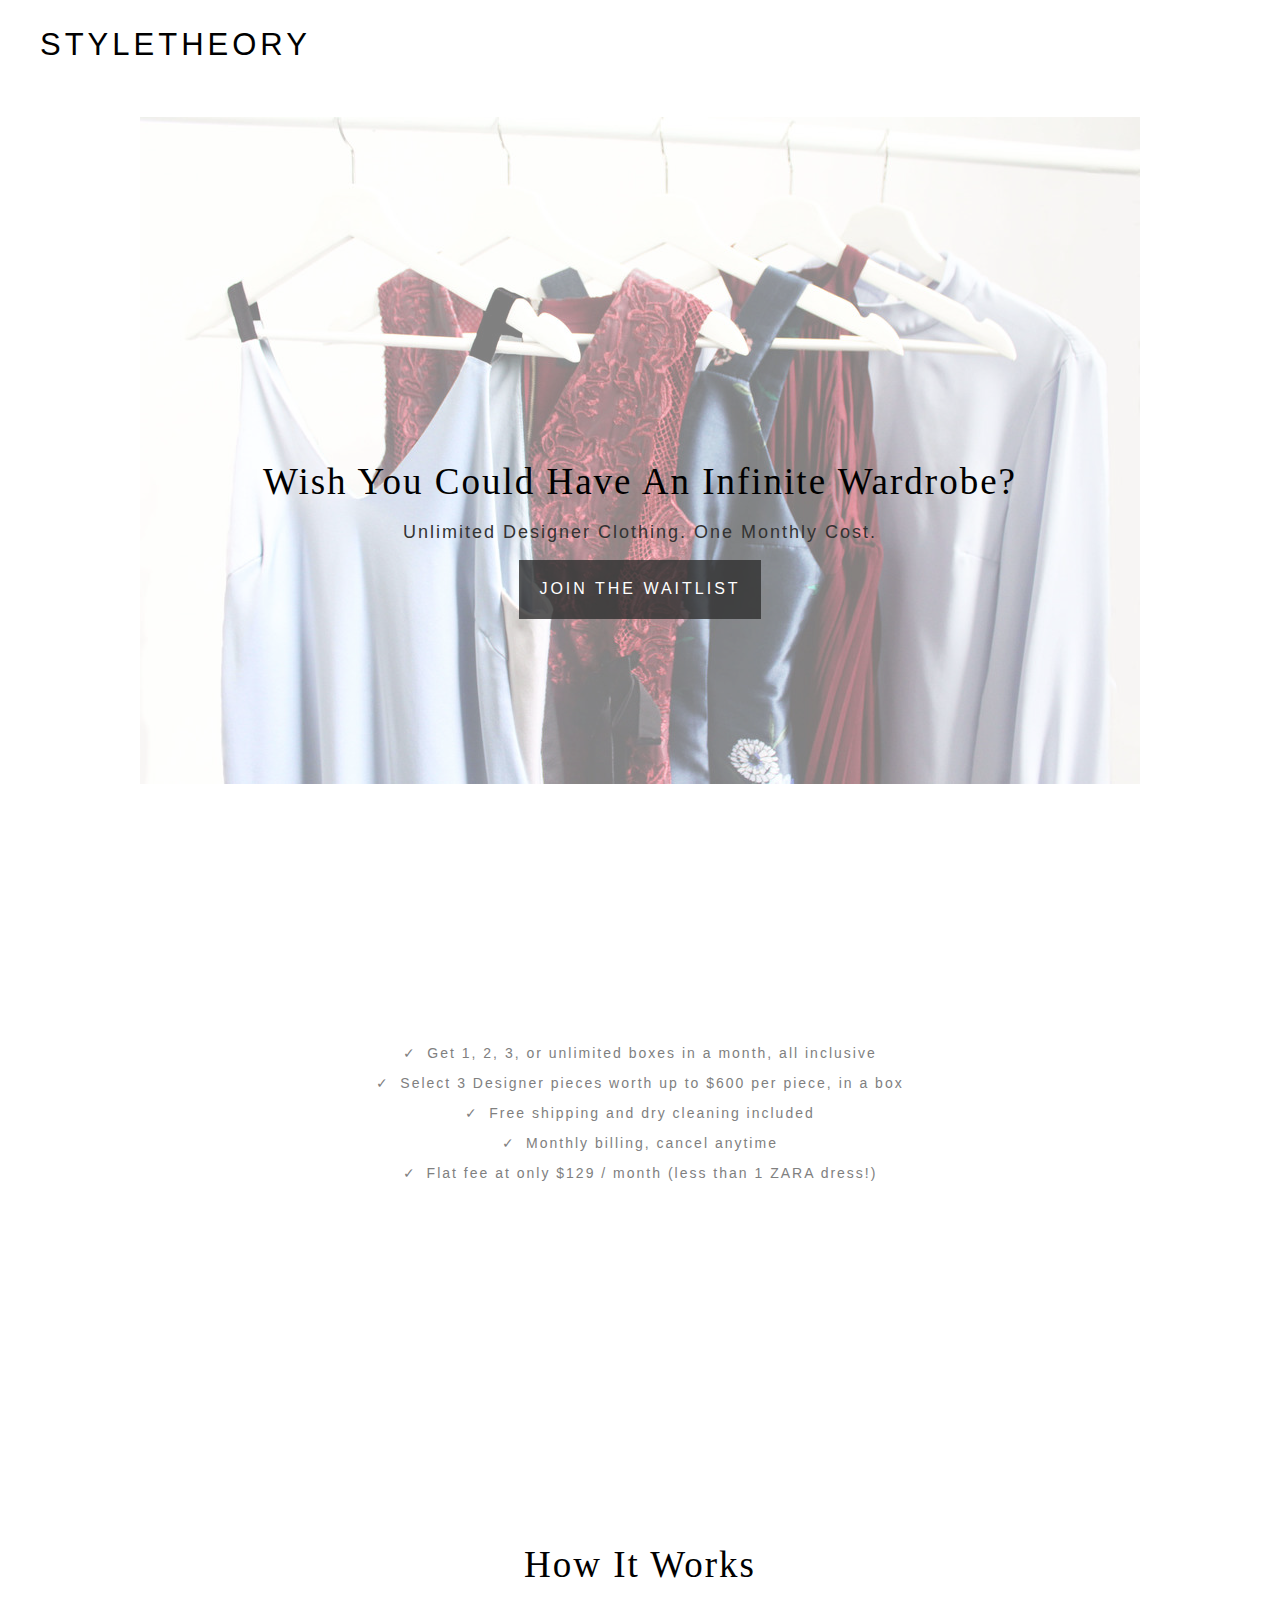
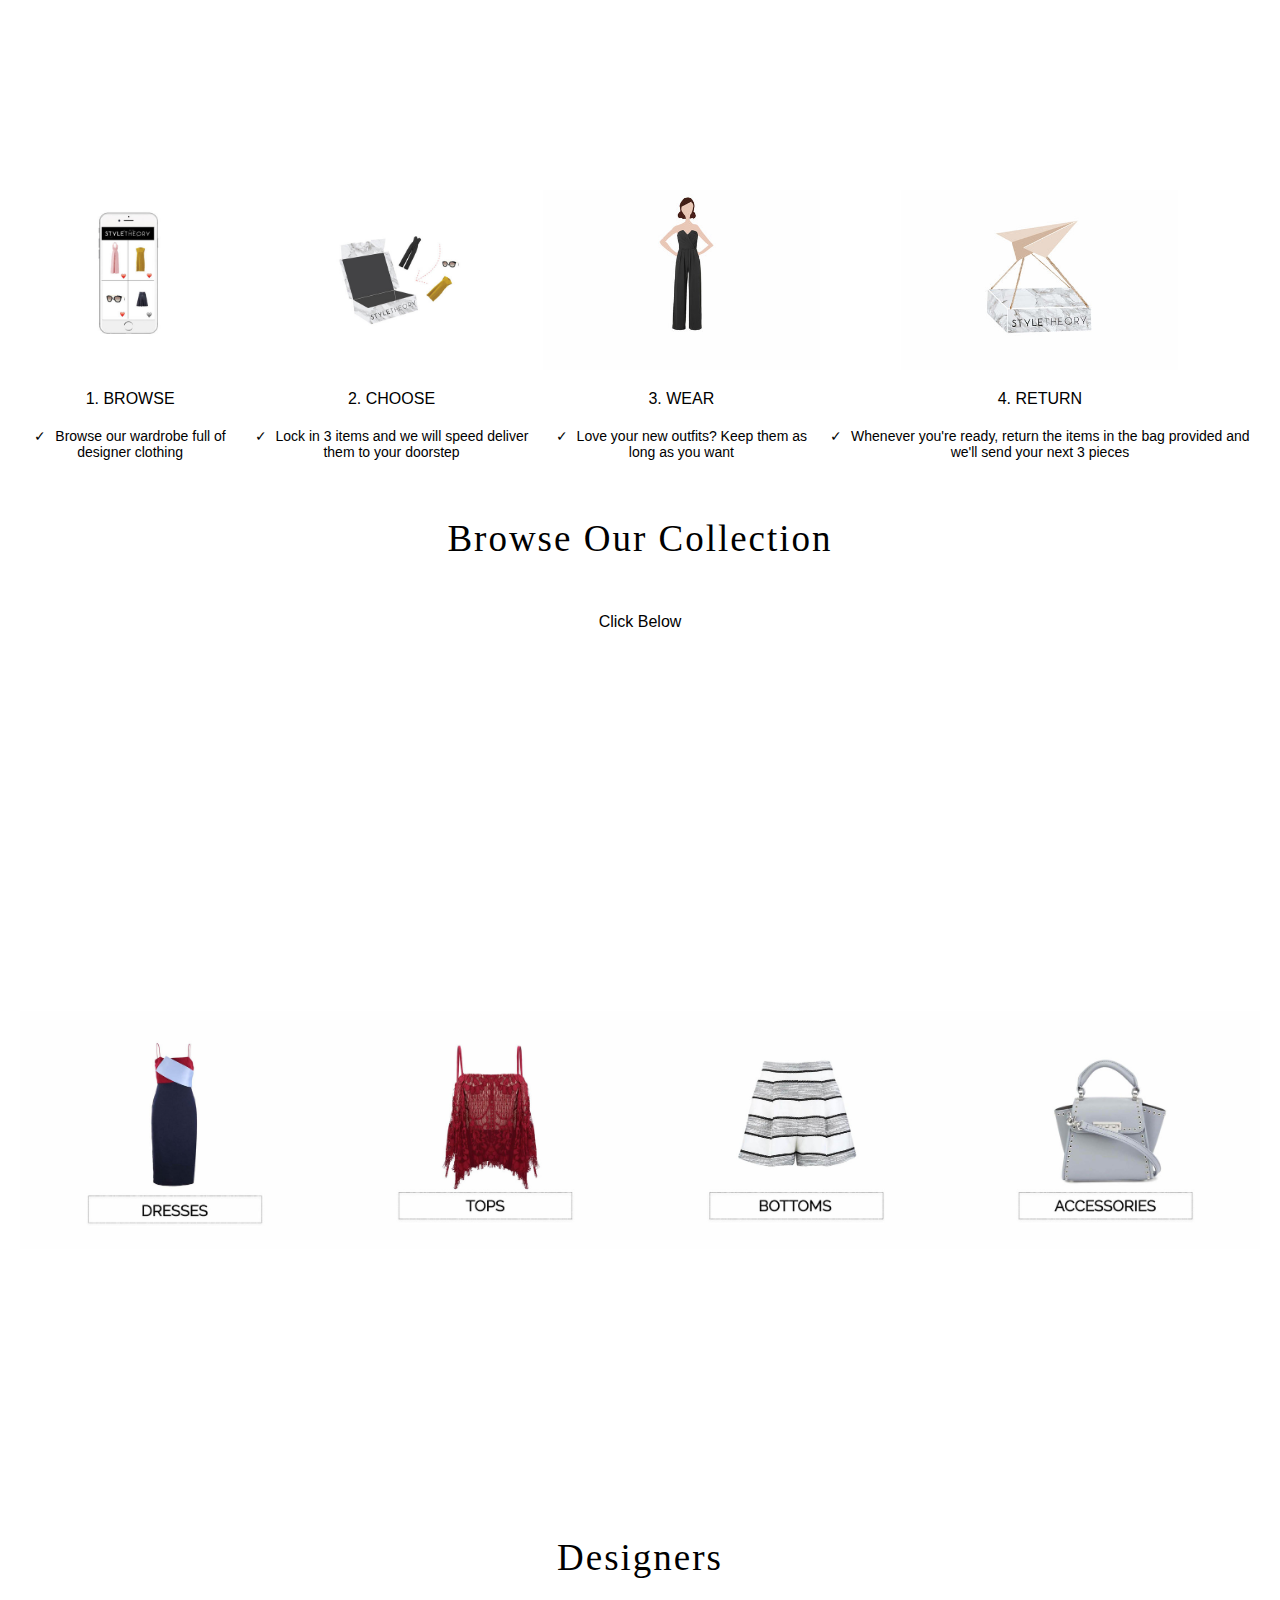
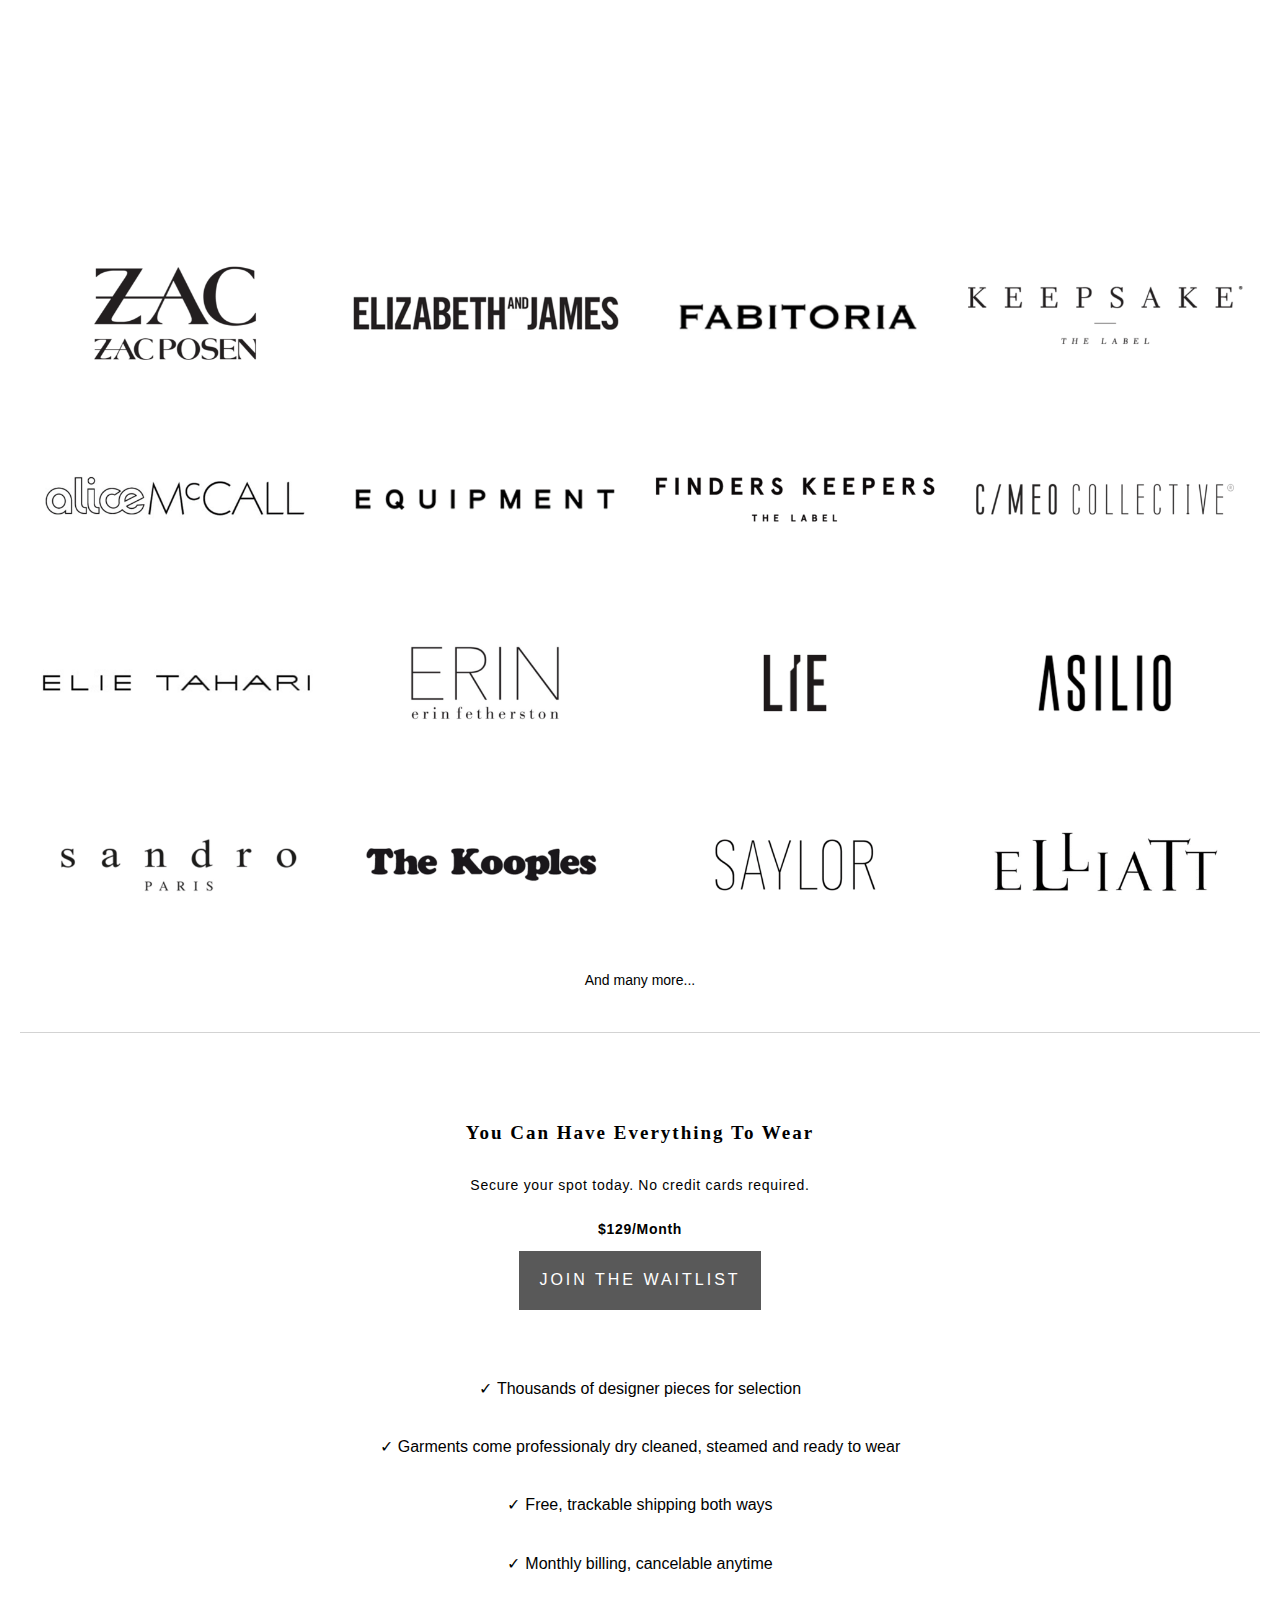
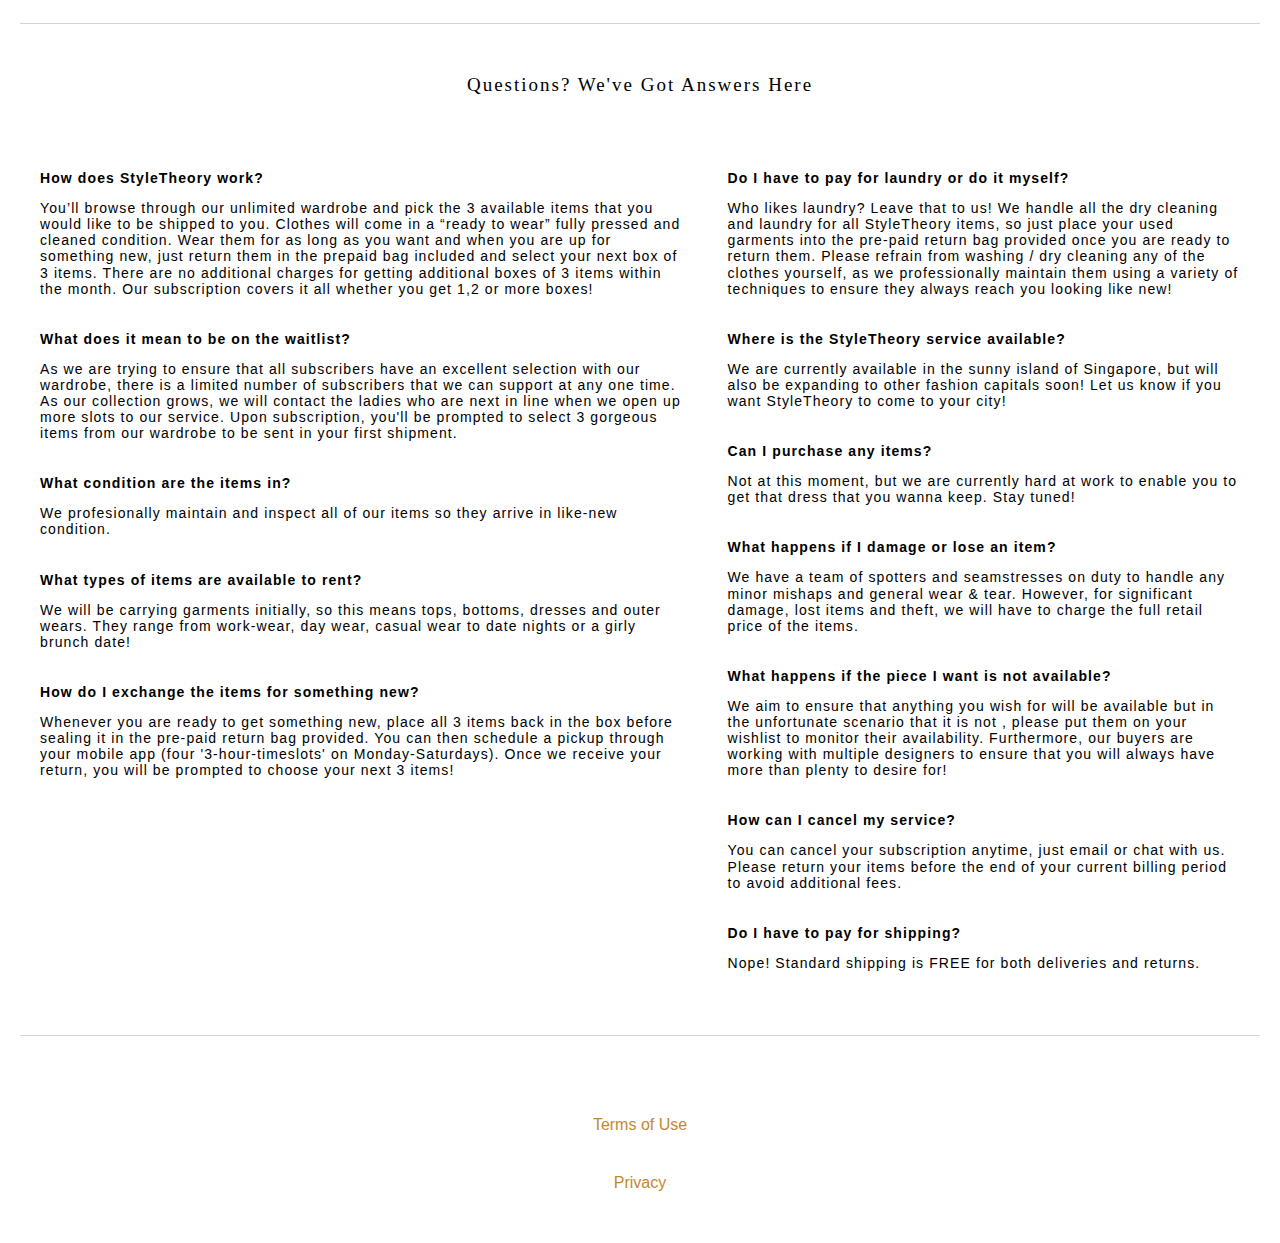
==== index.html @ 1c035d65 "deploy demo" ====
<!DOCTYPE html>
<html lang="en">
  <head>
    <meta charset="utf-8" />
    <meta http-equiv="x-ua-compatible" content="ie=edge" />
    <meta name="viewport" content="width=device-width, initial-scale=1" />
    <title>StyleTheory</title>
    <link rel="stylesheet" href="style.css" />
  </head>
  <body>
    <section class="block tagline-block">
      <header class="block main-header">
        <h1 class="main-header__title"><span class="main-header__title__bolder">STYLE</span>THEORY</h1>
      </header>
      <div class="tagline-block__content">
        <p class="tagline-block__main">Wish You Could Have An Infinite Wardrobe?</p>
        <p class="tagline-block__sub">Unlimited Designer Clothing. One Monthly Cost.</p>
        <button type="button" class="button button__main-action">
          JOIN THE WAITLIST
        </button>
      </div>
      <div class="background-image background-image__one">
      </div>
    </section>
    <section class="block highlights-block">
      <ul class="list highlights-list">
        <li class="highlights-list__point">Get 1, 2, 3, or unlimited boxes in a month, all inclusive</li>
        <li class="highlights-list__point">Select 3 Designer pieces worth up to $600 per piece, in a box</li>
        <li class="highlights-list__point">Free shipping and dry cleaning included</li>
        <li class="highlights-list__point">Monthly billing, cancel anytime</li>
        <li class="highlights-list__point">Flat fee at only $129 / month (less than 1 ZARA dress!)</li>
      </ul>
    </section>
    <section class="block instruction-block-head">
      <header class="instruction-block-head__title">
        How It Works
      </header>
      <div class="background-image background-image__two">
      </div>
    </section>
    <section class="block instruction-block-body">
      <ol class="list instruction-steps">
        <li class="instruction-block-body__step">
          <img src="images/mobile-app.jpg" class="instruction-block-body__step__block instruction-block-body__step__image" />
          <span class="instruction-block-body__step__block">1. BROWSE</span>
          <span class="instruction-block-body__step__block instruction-block-body__step__block-checkmark">
            Browse our wardrobe full of designer clothing
          </span>
        </li>
        <li class="instruction-block-body__step">
          <img src="images/clothes-to-box.jpg" class="instruction-block-body__step__block instruction-block-body__step__image" />
          <span class="instruction-block-body__step__block">2. CHOOSE</span>
          <span class="instruction-block-body__step__block instruction-block-body__step__block-checkmark">
            Lock in 3 items and we will speed deliver them to your doorstep
          </span>
        </li>
        <li class="instruction-block-body__step">
          <img src="images/woman-in-dress-illustration.jpg" class="instruction-block-body__step__block instruction-block-body__step__image" />
          <span class="instruction-block-body__step__block">3. WEAR</span>
          <span class="instruction-block-body__step__block instruction-block-body__step__block-checkmark">
            Love your new outfits? Keep them as long as you want
          </span>
        </li>
        <li class="instruction-block-body__step">
          <img src="images/deliver-box.jpg" class="instruction-block-body__step__block instruction-block-body__step__image" />
          <span class="instruction-block-body__step__block">4. RETURN</span>
          <span class="instruction-block-body__step__block instruction-block-body__step__block-checkmark">
            Whenever you're ready, return the items in the bag provided and we'll send your next 3 pieces
          </span>
        </li>
      </ol>
    </section>
    <section class="block collection-block-head">
      <header class="collection-block-head__head">
        <p class="collection-block-head__head__main">
          Browse Our Collection
        </p>
        <p class="collection-block-head__head__sub">
          Click Below
        </p>
      </header>
      <div class="background-image background-image__three">
      </div>
    </section>
    <section class="block collection-block-body">
      <ul class="list collection-lead-list">
        <li class="collection-lead-list__item">
          <a href="#" aria-label="DRESSES">
            <img src="images/button-dress.jpg" alt="DRESSES" />
          </a>
        </li>
        <li class="collection-lead-list__item">
          <a href="#" aria-label="TOPS">
            <img src="images/button-tops.jpg" alt="TOPS" />
          </a>
        </li>
        <li class="collection-lead-list__item">
          <a href="#" aria-label="BOTTOMS">
            <img src="images/button-bottoms.jpg" alt="BOTTOMS" />
          </a>
        </li>
        <li class="collection-lead-list__item">
          <a href="#" aria-label="ACCESSORIES">
            <img src="images/button-accessories.jpg" alt="ACCESSORIES" />
          </a>
        </li>
      </ul>
    </section>
    <section class="block designers-block-head">
      <header class="designers-block-head__head">
        <p>Designers</p>
      </header>
      <div class="background-image background-image__two">
      </div>
    </section>
    <section class="block designers-block-body">
      <img src="images/designers-1.png" />
      <img src="images/designers-2.png" />
      <img src="images/designers-3.png" />
      <img src="images/designers-4.png" />
      <img src="images/designers-5.png" />
      <img src="images/designers-6.png" />
      <img src="images/designers-7.png" />
      <img src="images/designers-8.png" />
      <p>And many more...</p>
    </section>
    <section class="block tagline-reminder-block">
      <p class="tagline-reminder-block__head">You Can Have Everything To Wear</p>
      <p class="tagline-reminder-block__sub">Secure your spot today. No credit cards required.</p>
      <p class="tagline-reminder-block__price">$129/Month</p>
      <button type="button" class="button">
        JOIN THE WAITLIST
      </button>
      <ul class="list tagline-reminder-block__summary-list">
        <li>Thousands of designer pieces for selection</li>
        <li>Garments come professionaly dry cleaned, steamed and ready to wear</li>
        <li>Free, trackable shipping both ways</li>
        <li>Monthly billing, cancelable anytime</li>
      </ul>
    </section>
    <section class="block questions-block">
      <header class="questions-block__header">
        Questions? We've Got Answers Here
      </header>
      <div class="questions-block__body">
        <div class="questions-block__body__first">
          <div class="questions-block__body__set">
            <p class="questions-block__body__question">
              How does StyleTheory work?
            </p>
            <p class="questions-block__body__answer">
              You’ll browse through our unlimited wardrobe and pick the 3 available items that you would like to be shipped to you. Clothes will come in a “ready to wear” fully pressed and cleaned condition. Wear them for as long as you want and when you are up for something new, just return them in the prepaid bag included and select your next box of 3 items.
              There are no additional charges for getting additional boxes of 3 items within the month. Our subscription covers it all whether you get 1,2 or more boxes!
            </p>
          </div>
          <div class="questions-block__body__set">
            <p class="questions-block__body__question">
              What does it mean to be on the waitlist?
            </p>
            <p class="questions-block__body__answer">
              As we are trying to ensure that all subscribers have an excellent selection with our wardrobe, there is a limited number of subscribers that we can support at any one time.
              As our collection grows, we will contact the ladies who are next in line when we open up more slots to our service. Upon subscription, you'll be prompted to select 3 gorgeous items from our wardrobe to be sent in your first shipment.
            </p>
          </div>
          <div class="questions-block__body__set">
            <p class="questions-block__body__question">
              What condition are the items in?
            </p>
            <p class="questions-block__body__answer">
              We profesionally maintain and inspect all of our items so they arrive in like-new condition.
            </p>
          </div>
          <div class="questions-block__body__set">
            <p class="questions-block__body__question">
              What types of items are available to rent?
            </p>
            <p class="questions-block__body__answer">
              We will be carrying garments initially, so this means tops, bottoms, dresses and outer wears. They range from work-wear, day wear, casual wear to date nights or a girly brunch date!
            </p>
          </div>
          <div class="questions-block__body__set">
            <p class="questions-block__body__question">
              How do I exchange the items for something new?
            </p>
            <p class="questions-block__body__answer">
              Whenever you are ready to get something new, place all 3 items back in the box before sealing it in the pre-paid return bag provided. You can then schedule a pickup through your mobile app (four '3-hour-timeslots' on Monday-Saturdays). Once we receive your return, you will be prompted to choose your next 3 items!
            </p>
          </div>
        </div>
        <div class="questions-block__body__second">
          <div class="questions-block__body__set">
            <p class="questions-block__body__question">
              Do I have to pay for laundry or do it myself?
            </p>
            <p class="questions-block__body__answer">
              Who likes laundry? Leave that to us! We handle all the dry cleaning and laundry for all StyleTheory items, so just place your used garments into the pre-paid return bag provided once you are ready to return them. Please refrain from washing / dry cleaning any of the clothes yourself, as we professionally maintain them using a variety of techniques to ensure they always reach you looking like new!
            </p>
          </div>
          <div class="questions-block__body__set">
            <p class="questions-block__body__question">
              Where is the StyleTheory service available?
            </p>
            <p class="questions-block__body__answer">
              We are currently available in the sunny island of Singapore, but will also be expanding to other fashion capitals soon! Let us know if you want StyleTheory to come to your city!
            </p>
          </div>
          <div class="questions-block__body__set">
            <p class="questions-block__body__question">
              Can I purchase any items?
            </p>
            <p class="questions-block__body__answer">
              Not at this moment, but we are currently hard at work to enable you to get that dress that you wanna keep. Stay tuned!
            </p>
          </div>
          <div class="questions-block__body__set">
            <p class="questions-block__body__question">
              What happens if I damage or lose an item?
            </p>
            <p class="questions-block__body__answer">
              We have a team of spotters and seamstresses on duty to handle any minor mishaps and general wear & tear. However, for significant damage, lost items and theft, we will have to charge the full retail price of the items.
            </p>
          </div>
          <div class="questions-block__body__set">
            <p class="questions-block__body__question">
              What happens if the piece I want is not available?
            </p>
            <p class="questions-block__body__answer">
              We aim to ensure that anything you wish for will be available but in the unfortunate scenario that it is not , please put them on your wishlist to monitor their availability. Furthermore, our buyers are working with multiple designers to ensure that you will always have more than plenty to desire for!
            </p>
          </div>
          <div class="questions-block__body__set">
            <p class="questions-block__body__question">
              How can I cancel my service?
            </p>
            <p class="questions-block__body__answer">
              You can cancel your subscription anytime, just email or chat with us. Please return your items before the end of your current billing period to avoid additional fees.
            </p>
          </div>
          <div class="questions-block__body__set">
            <p class="questions-block__body__question">
              Do I have to pay for shipping?
            </p>
            <p class="questions-block__body__answer">
              Nope! Standard shipping is FREE for both deliveries and returns.
            </p>
          </div>
        </div>
      </div>
    </section>
    <footer class="block footer-block">
      <a href="#">Terms of Use</a>
      <a href="#">Privacy</a>
    </footer>
  </body>
</html>
---- style.css ----
/*! normalize-scss | MIT/GPLv2 License | bit.ly/normalize-scss */
/* Document
       ========================================================================== */
/**
     * 1. Change the default font family in all browsers (opinionated).
     * 2. Correct the line height in all browsers.
     * 3. Prevent adjustments of font size after orientation changes in
     *    IE on Windows Phone and in iOS.
     */
html {
  font-family: sans-serif;
  /* 1 */
  line-height: 1.15;
  /* 2 */
  -ms-text-size-adjust: 100%;
  /* 3 */
  -webkit-text-size-adjust: 100%;
  /* 3 */ }

/* Sections
       ========================================================================== */
/**
     * Remove the margin in all browsers (opinionated).
     */
body {
  margin: 0; }

/**
     * Add the correct display in IE 9-.
     */
article,
aside,
footer,
header,
nav,
section {
  display: block; }

/**
     * Correct the font size and margin on `h1` elements within `section` and
     * `article` contexts in Chrome, Firefox, and Safari.
     */
h1 {
  font-size: 2em;
  margin: 0.67em 0; }

/* Grouping content
       ========================================================================== */
/**
     * Add the correct display in IE 9-.
     */
figcaption,
figure {
  display: block; }

/**
     * Add the correct margin in IE 8.
     */
figure {
  margin: 1em 40px; }

/**
     * 1. Add the correct box sizing in Firefox.
     * 2. Show the overflow in Edge and IE.
     */
hr {
  box-sizing: content-box;
  /* 1 */
  height: 0;
  /* 1 */
  overflow: visible;
  /* 2 */ }

/**
     * Add the correct display in IE.
     */
main {
  display: block; }

/**
     * 1. Correct the inheritance and scaling of font size in all browsers.
     * 2. Correct the odd `em` font sizing in all browsers.
     */
pre {
  font-family: monospace, monospace;
  /* 1 */
  font-size: 1em;
  /* 2 */ }

/* Links
       ========================================================================== */
/**
     * 1. Remove the gray background on active links in IE 10.
     * 2. Remove gaps in links underline in iOS 8+ and Safari 8+.
     */
a {
  background-color: transparent;
  /* 1 */
  -webkit-text-decoration-skip: objects;
  /* 2 */ }

/**
     * Remove the outline on focused links when they are also active or hovered
     * in all browsers (opinionated).
     */
a:active,
a:hover {
  outline-width: 0; }

/* Text-level semantics
       ========================================================================== */
/**
     * 1. Remove the bottom border in Firefox 39-.
     * 2. Add the correct text decoration in Chrome, Edge, IE, Opera, and Safari.
     */
abbr[title] {
  border-bottom: none;
  /* 1 */
  text-decoration: underline;
  /* 2 */
  text-decoration: underline dotted;
  /* 2 */ }

/**
     * Prevent the duplicate application of `bolder` by the next rule in Safari 6.
     */
b,
strong {
  font-weight: inherit; }

/**
     * Add the correct font weight in Chrome, Edge, and Safari.
     */
b,
strong {
  font-weight: bolder; }

/**
     * 1. Correct the inheritance and scaling of font size in all browsers.
     * 2. Correct the odd `em` font sizing in all browsers.
     */
code,
kbd,
samp {
  font-family: monospace, monospace;
  /* 1 */
  font-size: 1em;
  /* 2 */ }

/**
     * Add the correct font style in Android 4.3-.
     */
dfn {
  font-style: italic; }

/**
     * Add the correct background and color in IE 9-.
     */
mark {
  background-color: #ff0;
  color: #000; }

/**
     * Add the correct font size in all browsers.
     */
small {
  font-size: 80%; }

/**
     * Prevent `sub` and `sup` elements from affecting the line height in
     * all browsers.
     */
sub,
sup {
  font-size: 75%;
  line-height: 0;
  position: relative;
  vertical-align: baseline; }

sub {
  bottom: -0.25em; }

sup {
  top: -0.5em; }

/* Embedded content
       ========================================================================== */
/**
     * Add the correct display in IE 9-.
     */
audio,
video {
  display: inline-block; }

/**
     * Add the correct display in iOS 4-7.
     */
audio:not([controls]) {
  display: none;
  height: 0; }

/**
     * Remove the border on images inside links in IE 10-.
     */
img {
  border-style: none; }

/**
     * Hide the overflow in IE.
     */
svg:not(:root) {
  overflow: hidden; }

/* Forms
       ========================================================================== */
/**
     * 1. Change the font styles in all browsers (opinionated).
     * 2. Remove the margin in Firefox and Safari.
     */
button,
input,
optgroup,
select,
textarea {
  font-family: sans-serif;
  /* 1 */
  font-size: 100%;
  /* 1 */
  line-height: 1.15;
  /* 1 */
  margin: 0;
  /* 2 */ }

/**
     * Show the overflow in IE.
     */
button {
  overflow: visible; }

/**
     * Remove the inheritance of text transform in Edge, Firefox, and IE.
     * 1. Remove the inheritance of text transform in Firefox.
     */
button,
select {
  /* 1 */
  text-transform: none; }

/**
     * 1. Prevent a WebKit bug where (2) destroys native `audio` and `video`
     *    controls in Android 4.
     * 2. Correct the inability to style clickable types in iOS and Safari.
     */
button,
html [type="button"],
[type="reset"],
[type="submit"] {
  -webkit-appearance: button;
  /* 2 */ }

button,
[type="button"],
[type="reset"],
[type="submit"] {
  /**
       * Remove the inner border and padding in Firefox.
       */
  /**
       * Restore the focus styles unset by the previous rule.
       */ }
  button::-moz-focus-inner,
  [type="button"]::-moz-focus-inner,
  [type="reset"]::-moz-focus-inner,
  [type="submit"]::-moz-focus-inner {
    border-style: none;
    padding: 0; }
  button:-moz-focusring,
  [type="button"]:-moz-focusring,
  [type="reset"]:-moz-focusring,
  [type="submit"]:-moz-focusring {
    outline: 1px dotted ButtonText; }

/**
     * Show the overflow in Edge.
     */
input {
  overflow: visible; }

/**
     * 1. Add the correct box sizing in IE 10-.
     * 2. Remove the padding in IE 10-.
     */
[type="checkbox"],
[type="radio"] {
  box-sizing: border-box;
  /* 1 */
  padding: 0;
  /* 2 */ }

/**
     * Correct the cursor style of increment and decrement buttons in Chrome.
     */
[type="number"]::-webkit-inner-spin-button,
[type="number"]::-webkit-outer-spin-button {
  height: auto; }

/**
     * 1. Correct the odd appearance in Chrome and Safari.
     * 2. Correct the outline style in Safari.
     */
[type="search"] {
  -webkit-appearance: textfield;
  /* 1 */
  outline-offset: -2px;
  /* 2 */
  /**
       * Remove the inner padding and cancel buttons in Chrome and Safari on macOS.
       */ }
  [type="search"]::-webkit-search-cancel-button, [type="search"]::-webkit-search-decoration {
    -webkit-appearance: none; }

/**
     * 1. Correct the inability to style clickable types in iOS and Safari.
     * 2. Change font properties to `inherit` in Safari.
     */
::-webkit-file-upload-button {
  -webkit-appearance: button;
  /* 1 */
  font: inherit;
  /* 2 */ }

/**
     * Change the border, margin, and padding in all browsers (opinionated).
     */
fieldset {
  border: 1px solid #c0c0c0;
  margin: 0 2px;
  padding: 0.35em 0.625em 0.75em; }

/**
     * 1. Correct the text wrapping in Edge and IE.
     * 2. Correct the color inheritance from `fieldset` elements in IE.
     * 3. Remove the padding so developers are not caught out when they zero out
     *    `fieldset` elements in all browsers.
     */
legend {
  box-sizing: border-box;
  /* 1 */
  display: table;
  /* 1 */
  max-width: 100%;
  /* 1 */
  padding: 0;
  /* 3 */
  color: inherit;
  /* 2 */
  white-space: normal;
  /* 1 */ }

/**
     * 1. Add the correct display in IE 9-.
     * 2. Add the correct vertical alignment in Chrome, Firefox, and Opera.
     */
progress {
  display: inline-block;
  /* 1 */
  vertical-align: baseline;
  /* 2 */ }

/**
     * Remove the default vertical scrollbar in IE.
     */
textarea {
  overflow: auto; }

/* Interactive
       ========================================================================== */
/*
     * Add the correct display in Edge, IE, and Firefox.
     */
details {
  display: block; }

/*
     * Add the correct display in all browsers.
     */
summary {
  display: list-item; }

/*
     * Add the correct display in IE 9-.
     */
menu {
  display: block; }

/* Scripting
       ========================================================================== */
/**
     * Add the correct display in IE 9-.
     */
canvas {
  display: inline-block; }

/**
     * Add the correct display in IE.
     */
template {
  display: none; }

/* Hidden
       ========================================================================== */
/**
     * Add the correct display in IE 10-.
     */
[hidden] {
  display: none; }

@font-face {
  font-family: "Playfair_Display";
  font-style: normal;
  font-weight: normal;
  src: url("fonts/Playfair_Display.eot?#iefix") format("embedded-opentype"), url("fonts/Playfair_Display.woff2") format("woff2"), url("fonts/Playfair_Display.woff") format("woff"), url("fonts/Playfair_Display.ttf") format("truetype"), url("fonts/Playfair_Display.svg#Playfair_Display") format("svg"); }

@font-face {
  font-family: "Raleway";
  font-style: normal;
  font-weight: bold;
  src: url("fonts/Raleway.eot?#iefix") format("embedded-opentype"), url("fonts/Raleway.woff2") format("woff2"), url("fonts/Raleway.woff") format("woff"), url("fonts/Raleway.ttf") format("truetype"), url("fonts/Raleway.svg#Raleway") format("svg"); }

html,
body {
  height: 100%;
  font-family: 'Helvetica Neue', Helvetica, 'Sans serif'; }

.button {
  outline: none;
  border: none;
  background-color: rgba(48, 48, 48, 0.8);
  color: white;
  padding: 20px;
  cursor: pointer;
  letter-spacing: 3px; }
  .button:hover {
    background-color: rgba(48, 48, 48, 0.3); }

.block {
  padding: 0px 20px; }

.list {
  list-style: none;
  padding: 0px;
  margin: 0px; }

.main-header {
  display: -webkit-box;
  display: -moz-box;
  display: box;
  display: -webkit-flex;
  display: -moz-flex;
  display: -ms-flexbox;
  display: flex;
  -webkit-box-orient: vertical;
  -moz-box-orient: vertical;
  box-orient: vertical;
  -webkit-box-direction: normal;
  -moz-box-direction: normal;
  box-direction: normal;
  -webkit-flex-direction: column;
  -moz-flex-direction: column;
  flex-direction: column;
  -ms-flex-direction: column;
  -webkit-box-pack: center;
  -moz-box-pack: center;
  box-pack: center;
  -webkit-justify-content: center;
  -moz-justify-content: center;
  -ms-justify-content: center;
  -o-justify-content: center;
  justify-content: center;
  -ms-flex-pack: center;
  height: 10%;
  position: relative; }
  .main-header .main-header__title {
    font-weight: 100;
    font-size: 31px;
    letter-spacing: 4px;
    text-align: center; }
    .main-header .main-header__title .main-header__title__bolder {
      font-weight: 300; }

.intro-block {
  position: relative;
  text-align: center; }
  .intro-block .intro-block__sub {
    font-family: 'Fairplay_Display';
    font-size: 37px;
    letter-spacing: 2px; }

.background-image {
  background-attachment: fixed;
  background-position: center;
  background-repeat: no-repeat;
  position: absolute;
  top: 0;
  left: 0;
  width: 100%;
  height: 100%;
  z-index: -2;
  -webkit-filter: opacity(50%);
  filter: opacity(50%); }
  .background-image.background-image__one {
    background-image: url("images/background-one.jpg"); }
  .background-image.background-image__two {
    background-image: url("images/background-two.jpg");
    background-size: cover; }
  .background-image.background-image__three {
    background-image: url("images/background-three.jpg");
    background-size: cover; }
  .background-image.background-image__terms {
    background-image: url("images/background-terms.jpg");
    background-size: cover; }

.tagline-block {
  height: 100%; }
  .tagline-block .tagline-block__content {
    display: -webkit-box;
    display: -moz-box;
    display: box;
    display: -webkit-flex;
    display: -moz-flex;
    display: -ms-flexbox;
    display: flex;
    -webkit-box-orient: vertical;
    -moz-box-orient: vertical;
    box-orient: vertical;
    -webkit-box-direction: normal;
    -moz-box-direction: normal;
    box-direction: normal;
    -webkit-flex-direction: column;
    -moz-flex-direction: column;
    flex-direction: column;
    -ms-flex-direction: column;
    -webkit-box-pack: center;
    -moz-box-pack: center;
    box-pack: center;
    -webkit-justify-content: center;
    -moz-justify-content: center;
    -ms-justify-content: center;
    -o-justify-content: center;
    justify-content: center;
    -ms-flex-pack: center;
    -webkit-box-align: center;
    -moz-box-align: center;
    box-align: center;
    -webkit-align-items: center;
    -moz-align-items: center;
    -ms-align-items: center;
    -o-align-items: center;
    align-items: center;
    -ms-flex-align: center;
    height: 100%;
    text-align: center; }
  .tagline-block .tagline-block__main {
    font-size: 37px;
    letter-spacing: 2px;
    font-family: 'Playfair_Display', serif;
    margin: 0px; }
  .tagline-block .tagline-block__sub {
    font-size: 18px;
    letter-spacing: 2px;
    color: #333; }

.highlights-block {
  display: -webkit-box;
  display: -moz-box;
  display: box;
  display: -webkit-flex;
  display: -moz-flex;
  display: -ms-flexbox;
  display: flex;
  -webkit-box-orient: vertical;
  -moz-box-orient: vertical;
  box-orient: vertical;
  -webkit-box-direction: normal;
  -moz-box-direction: normal;
  box-direction: normal;
  -webkit-flex-direction: column;
  -moz-flex-direction: column;
  flex-direction: column;
  -ms-flex-direction: column;
  -webkit-box-pack: center;
  -moz-box-pack: center;
  box-pack: center;
  -webkit-justify-content: center;
  -moz-justify-content: center;
  -ms-justify-content: center;
  -o-justify-content: center;
  justify-content: center;
  -ms-flex-pack: center;
  -webkit-box-align: center;
  -moz-box-align: center;
  box-align: center;
  -webkit-align-items: center;
  -moz-align-items: center;
  -ms-align-items: center;
  -o-align-items: center;
  align-items: center;
  -ms-flex-align: center;
  height: 40%;
  padding: 40px;
  background-color: white; }

.highlights-list {
  text-align: center; }
  .highlights-list .highlights-list__point {
    margin-bottom: 14px;
    font-size: 14px;
    letter-spacing: 2px;
    color: grey; }
    .highlights-list .highlights-list__point:before {
      content: "\2713";
      margin-right: 10px; }

.instruction-block-head {
  display: -webkit-box;
  display: -moz-box;
  display: box;
  display: -webkit-flex;
  display: -moz-flex;
  display: -ms-flexbox;
  display: flex;
  -webkit-box-orient: vertical;
  -moz-box-orient: vertical;
  box-orient: vertical;
  -webkit-box-direction: normal;
  -moz-box-direction: normal;
  box-direction: normal;
  -webkit-flex-direction: column;
  -moz-flex-direction: column;
  flex-direction: column;
  -ms-flex-direction: column;
  -webkit-box-pack: center;
  -moz-box-pack: center;
  box-pack: center;
  -webkit-justify-content: center;
  -moz-justify-content: center;
  -ms-justify-content: center;
  -o-justify-content: center;
  justify-content: center;
  -ms-flex-pack: center;
  -webkit-box-align: center;
  -moz-box-align: center;
  box-align: center;
  -webkit-align-items: center;
  -moz-align-items: center;
  -ms-align-items: center;
  -o-align-items: center;
  align-items: center;
  -ms-flex-align: center;
  height: 50%;
  position: relative; }
  .instruction-block-head .instruction-block-head__title {
    font-size: 37px;
    letter-spacing: 2px;
    text-align: center;
    font-family: 'Railway_Display'; }

.instruction-block-body {
  display: -webkit-box;
  display: -moz-box;
  display: box;
  display: -webkit-flex;
  display: -moz-flex;
  display: -ms-flexbox;
  display: flex;
  -webkit-box-pack: center;
  -moz-box-pack: center;
  box-pack: center;
  -webkit-justify-content: center;
  -moz-justify-content: center;
  -ms-justify-content: center;
  -o-justify-content: center;
  justify-content: center;
  -ms-flex-pack: center; }

.instruction-steps {
  display: -webkit-box;
  display: -moz-box;
  display: box;
  display: -webkit-flex;
  display: -moz-flex;
  display: -ms-flexbox;
  display: flex;
  -webkit-box-orient: vertical;
  -moz-box-orient: vertical;
  box-orient: vertical;
  -webkit-box-direction: normal;
  -moz-box-direction: normal;
  box-direction: normal;
  -webkit-flex-direction: column;
  -moz-flex-direction: column;
  flex-direction: column;
  -ms-flex-direction: column; }
  .instruction-steps .instruction-block-body__step {
    display: -webkit-box;
    display: -moz-box;
    display: box;
    display: -webkit-flex;
    display: -moz-flex;
    display: -ms-flexbox;
    display: flex;
    -webkit-box-orient: vertical;
    -moz-box-orient: vertical;
    box-orient: vertical;
    -webkit-box-direction: normal;
    -moz-box-direction: normal;
    box-direction: normal;
    -webkit-flex-direction: column;
    -moz-flex-direction: column;
    flex-direction: column;
    -ms-flex-direction: column;
    -webkit-box-pack: center;
    -moz-box-pack: center;
    box-pack: center;
    -webkit-justify-content: center;
    -moz-justify-content: center;
    -ms-justify-content: center;
    -o-justify-content: center;
    justify-content: center;
    -ms-flex-pack: center;
    -webkit-box-align: center;
    -moz-box-align: center;
    box-align: center;
    -webkit-align-items: center;
    -moz-align-items: center;
    -ms-align-items: center;
    -o-align-items: center;
    align-items: center;
    -ms-flex-align: center;
    text-align: center; }
    .instruction-steps .instruction-block-body__step .instruction-block-body__step__block {
      padding-bottom: 20px; }
      .instruction-steps .instruction-block-body__step .instruction-block-body__step__block.instruction-block-body__step__block-checkmark {
        font-size: 14px; }
        .instruction-steps .instruction-block-body__step .instruction-block-body__step__block.instruction-block-body__step__block-checkmark:before {
          content: "\2713";
          margin-right: 5px; }
    .instruction-steps .instruction-block-body__step .instruction-block-body__step__image {
      height: auto;
      width: 60%; }

.collection-block-head {
  display: -webkit-box;
  display: -moz-box;
  display: box;
  display: -webkit-flex;
  display: -moz-flex;
  display: -ms-flexbox;
  display: flex;
  -webkit-box-orient: vertical;
  -moz-box-orient: vertical;
  box-orient: vertical;
  -webkit-box-direction: normal;
  -moz-box-direction: normal;
  box-direction: normal;
  -webkit-flex-direction: column;
  -moz-flex-direction: column;
  flex-direction: column;
  -ms-flex-direction: column;
  height: 50%;
  position: relative; }
  .collection-block-head .collection-block-head__head {
    display: -webkit-box;
    display: -moz-box;
    display: box;
    display: -webkit-flex;
    display: -moz-flex;
    display: -ms-flexbox;
    display: flex;
    -webkit-box-orient: vertical;
    -moz-box-orient: vertical;
    box-orient: vertical;
    -webkit-box-direction: normal;
    -moz-box-direction: normal;
    box-direction: normal;
    -webkit-flex-direction: column;
    -moz-flex-direction: column;
    flex-direction: column;
    -ms-flex-direction: column;
    -webkit-box-pack: center;
    -moz-box-pack: center;
    box-pack: center;
    -webkit-justify-content: center;
    -moz-justify-content: center;
    -ms-justify-content: center;
    -o-justify-content: center;
    justify-content: center;
    -ms-flex-pack: center;
    -webkit-box-align: center;
    -moz-box-align: center;
    box-align: center;
    -webkit-align-items: center;
    -moz-align-items: center;
    -ms-align-items: center;
    -o-align-items: center;
    align-items: center;
    -ms-flex-align: center; }
    .collection-block-head .collection-block-head__head .collection-block-head__head__main {
      font-size: 37px;
      letter-spacing: 2px;
      text-align: center;
      font-family: 'Playfair_Display'; }

.collection-block-body {
  display: -webkit-box;
  display: -moz-box;
  display: box;
  display: -webkit-flex;
  display: -moz-flex;
  display: -ms-flexbox;
  display: flex;
  -webkit-box-align: center;
  -moz-box-align: center;
  box-align: center;
  -webkit-align-items: center;
  -moz-align-items: center;
  -ms-align-items: center;
  -o-align-items: center;
  align-items: center;
  -ms-flex-align: center; }
  .collection-block-body .collection-lead-list {
    display: -webkit-box;
    display: -moz-box;
    display: box;
    display: -webkit-flex;
    display: -moz-flex;
    display: -ms-flexbox;
    display: flex;
    -webkit-box-orient: vertical;
    -moz-box-orient: vertical;
    box-orient: vertical;
    -webkit-box-direction: normal;
    -moz-box-direction: normal;
    box-direction: normal;
    -webkit-flex-direction: column;
    -moz-flex-direction: column;
    flex-direction: column;
    -ms-flex-direction: column;
    -webkit-box-pack: center;
    -moz-box-pack: center;
    box-pack: center;
    -webkit-justify-content: center;
    -moz-justify-content: center;
    -ms-justify-content: center;
    -o-justify-content: center;
    justify-content: center;
    -ms-flex-pack: center;
    -webkit-box-align: center;
    -moz-box-align: center;
    box-align: center;
    -webkit-align-items: center;
    -moz-align-items: center;
    -ms-align-items: center;
    -o-align-items: center;
    align-items: center;
    -ms-flex-align: center; }
    .collection-block-body .collection-lead-list .collection-lead-list__item img {
      width: 100%; }

.designers-block-head {
  display: -webkit-box;
  display: -moz-box;
  display: box;
  display: -webkit-flex;
  display: -moz-flex;
  display: -ms-flexbox;
  display: flex;
  -webkit-box-orient: vertical;
  -moz-box-orient: vertical;
  box-orient: vertical;
  -webkit-box-direction: normal;
  -moz-box-direction: normal;
  box-direction: normal;
  -webkit-flex-direction: column;
  -moz-flex-direction: column;
  flex-direction: column;
  -ms-flex-direction: column;
  -webkit-box-pack: center;
  -moz-box-pack: center;
  box-pack: center;
  -webkit-justify-content: center;
  -moz-justify-content: center;
  -ms-justify-content: center;
  -o-justify-content: center;
  justify-content: center;
  -ms-flex-pack: center;
  -webkit-box-align: center;
  -moz-box-align: center;
  box-align: center;
  -webkit-align-items: center;
  -moz-align-items: center;
  -ms-align-items: center;
  -o-align-items: center;
  align-items: center;
  -ms-flex-align: center;
  height: 50%;
  position: relative; }
  .designers-block-head .designers-block-head__head {
    display: -webkit-box;
    display: -moz-box;
    display: box;
    display: -webkit-flex;
    display: -moz-flex;
    display: -ms-flexbox;
    display: flex;
    -webkit-box-orient: vertical;
    -moz-box-orient: vertical;
    box-orient: vertical;
    -webkit-box-direction: normal;
    -moz-box-direction: normal;
    box-direction: normal;
    -webkit-flex-direction: column;
    -moz-flex-direction: column;
    flex-direction: column;
    -ms-flex-direction: column;
    -webkit-box-pack: center;
    -moz-box-pack: center;
    box-pack: center;
    -webkit-justify-content: center;
    -moz-justify-content: center;
    -ms-justify-content: center;
    -o-justify-content: center;
    justify-content: center;
    -ms-flex-pack: center;
    -webkit-box-align: center;
    -moz-box-align: center;
    box-align: center;
    -webkit-align-items: center;
    -moz-align-items: center;
    -ms-align-items: center;
    -o-align-items: center;
    align-items: center;
    -ms-flex-align: center;
    font-size: 37px;
    letter-spacing: 2px;
    font-family: 'Fairplay_Display'; }

.designers-block-body {
  display: -webkit-box;
  display: -moz-box;
  display: box;
  display: -webkit-flex;
  display: -moz-flex;
  display: -ms-flexbox;
  display: flex;
  -webkit-box-pack: distribute;
  -moz-box-pack: distribute;
  box-pack: distribute;
  -webkit-justify-content: space-around;
  -moz-justify-content: space-around;
  -ms-justify-content: space-around;
  -o-justify-content: space-around;
  justify-content: space-around;
  -ms-flex-pack: distribute;
  -webkit-box-lines: multiple;
  -moz-box-lines: multiple;
  box-lines: multiple;
  -webkit-flex-wrap: wrap;
  -moz-flex-wrap: wrap;
  -ms-flex-wrap: wrap;
  flex-wrap: wrap;
  font-size: 14px; }
  .designers-block-body img {
    width: 100%;
    height: 100%; }
  .designers-block-body:after {
    content: '';
    display: block;
    width: 100%;
    height: 1px;
    background-color: lightgrey;
    margin: 30px 0; }

.tagline-reminder-block {
  display: -webkit-box;
  display: -moz-box;
  display: box;
  display: -webkit-flex;
  display: -moz-flex;
  display: -ms-flexbox;
  display: flex;
  -webkit-box-orient: vertical;
  -moz-box-orient: vertical;
  box-orient: vertical;
  -webkit-box-direction: normal;
  -moz-box-direction: normal;
  box-direction: normal;
  -webkit-flex-direction: column;
  -moz-flex-direction: column;
  flex-direction: column;
  -ms-flex-direction: column;
  -webkit-box-pack: center;
  -moz-box-pack: center;
  box-pack: center;
  -webkit-justify-content: center;
  -moz-justify-content: center;
  -ms-justify-content: center;
  -o-justify-content: center;
  justify-content: center;
  -ms-flex-pack: center;
  -webkit-box-align: center;
  -moz-box-align: center;
  box-align: center;
  -webkit-align-items: center;
  -moz-align-items: center;
  -ms-align-items: center;
  -o-align-items: center;
  align-items: center;
  -ms-flex-align: center;
  text-align: center; }
  .tagline-reminder-block .tagline-reminder-block__head {
    font-size: 19px;
    letter-spacing: 2px;
    font-family: 'Fairplay_Display';
    font-weight: bold; }
  .tagline-reminder-block .tagline-reminder-block__sub {
    font-size: 14px;
    letter-spacing: 0.72px; }
  .tagline-reminder-block .tagline-reminder-block__price {
    font-size: 14px;
    letter-spacing: 0.72px;
    font-weight: 700; }
  .tagline-reminder-block .tagline-reminder-block__summary-list {
    padding-top: 50px; }
    .tagline-reminder-block .tagline-reminder-block__summary-list li {
      text-align: center;
      padding: 20px 0px; }
      .tagline-reminder-block .tagline-reminder-block__summary-list li:before {
        content: "\2713";
        margin-right: 5px; }
  .tagline-reminder-block:after {
    content: '';
    display: block;
    width: 100%;
    height: 1px;
    background-color: lightgrey;
    margin: 30px 0; }

.questions-block .questions-block__header {
  text-align: center;
  font-size: 19px;
  letter-spacing: 2px;
  padding: 20px;
  font-family: 'Fairplay_Display'; }

.questions-block .questions-block__body .questions-block__body__first {
  margin: 20px; }

.questions-block .questions-block__body .questions-block__body__second {
  margin: 20px; }

.questions-block .questions-block__body .questions-block__body__set {
  letter-spacing: 1.1px;
  font-size: 14px; }
  .questions-block .questions-block__body .questions-block__body__set .questions-block__body__question {
    padding-top: 20px;
    font-weight: 700; }

.questions-block:after {
  content: '';
  display: block;
  width: 100%;
  height: 1px;
  background-color: lightgrey;
  margin: 30px 0; }

.footer-block {
  padding: 30px 0; }
  .footer-block a {
    padding: 20px;
    display: block;
    text-align: center;
    text-decoration: none;
    color: #C58730;
    width: 30%;
    margin: 0 auto; }

@media (min-width: 960px) {
  .main-header .main-header__title {
    text-align: left; }
  .instruction-steps {
    -webkit-box-orient: horizontal;
    -moz-box-orient: horizontal;
    box-orient: horizontal;
    -webkit-box-direction: normal;
    -moz-box-direction: normal;
    box-direction: normal;
    -webkit-flex-direction: row;
    -moz-flex-direction: row;
    flex-direction: row;
    -ms-flex-direction: row; }
    .instruction-steps .instruction-block-body__step .instruction-block-body__step__image {
      height: 180px;
      width: auto; }
  .collection-block-body .collection-lead-list {
    -webkit-box-orient: horizontal;
    -moz-box-orient: horizontal;
    box-orient: horizontal;
    -webkit-box-direction: normal;
    -moz-box-direction: normal;
    box-direction: normal;
    -webkit-flex-direction: row;
    -moz-flex-direction: row;
    flex-direction: row;
    -ms-flex-direction: row;
    padding: 80px 0; }
  .designers-block-body {
    margin: 40px 0; }
    .designers-block-body img {
      width: 50%; }
  .questions-block .questions-block__body {
    display: -webkit-box;
    display: -moz-box;
    display: box;
    display: -webkit-flex;
    display: -moz-flex;
    display: -ms-flexbox;
    display: flex;
    -webkit-box-pack: justify;
    -moz-box-pack: justify;
    box-pack: justify;
    -webkit-justify-content: space-between;
    -moz-justify-content: space-between;
    -ms-justify-content: space-between;
    -o-justify-content: space-between;
    justify-content: space-between;
    -ms-flex-pack: justify; } }
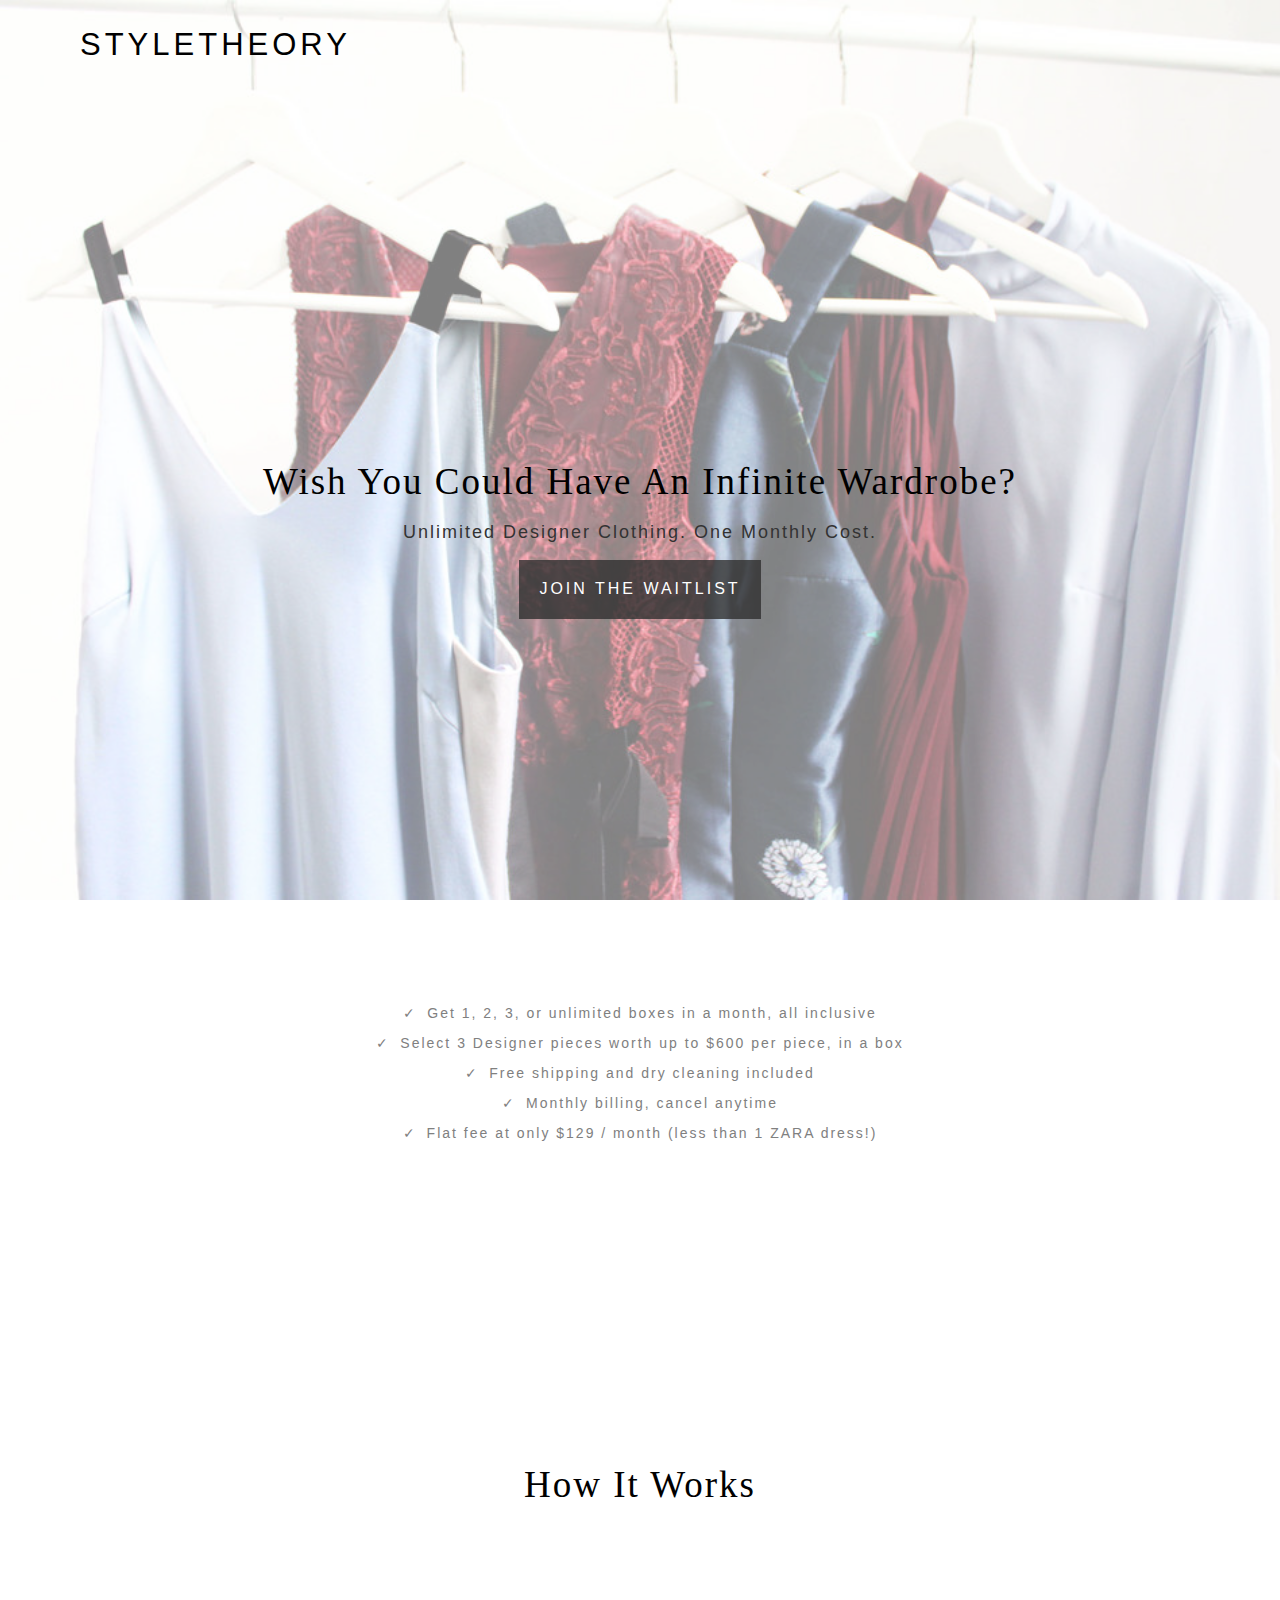
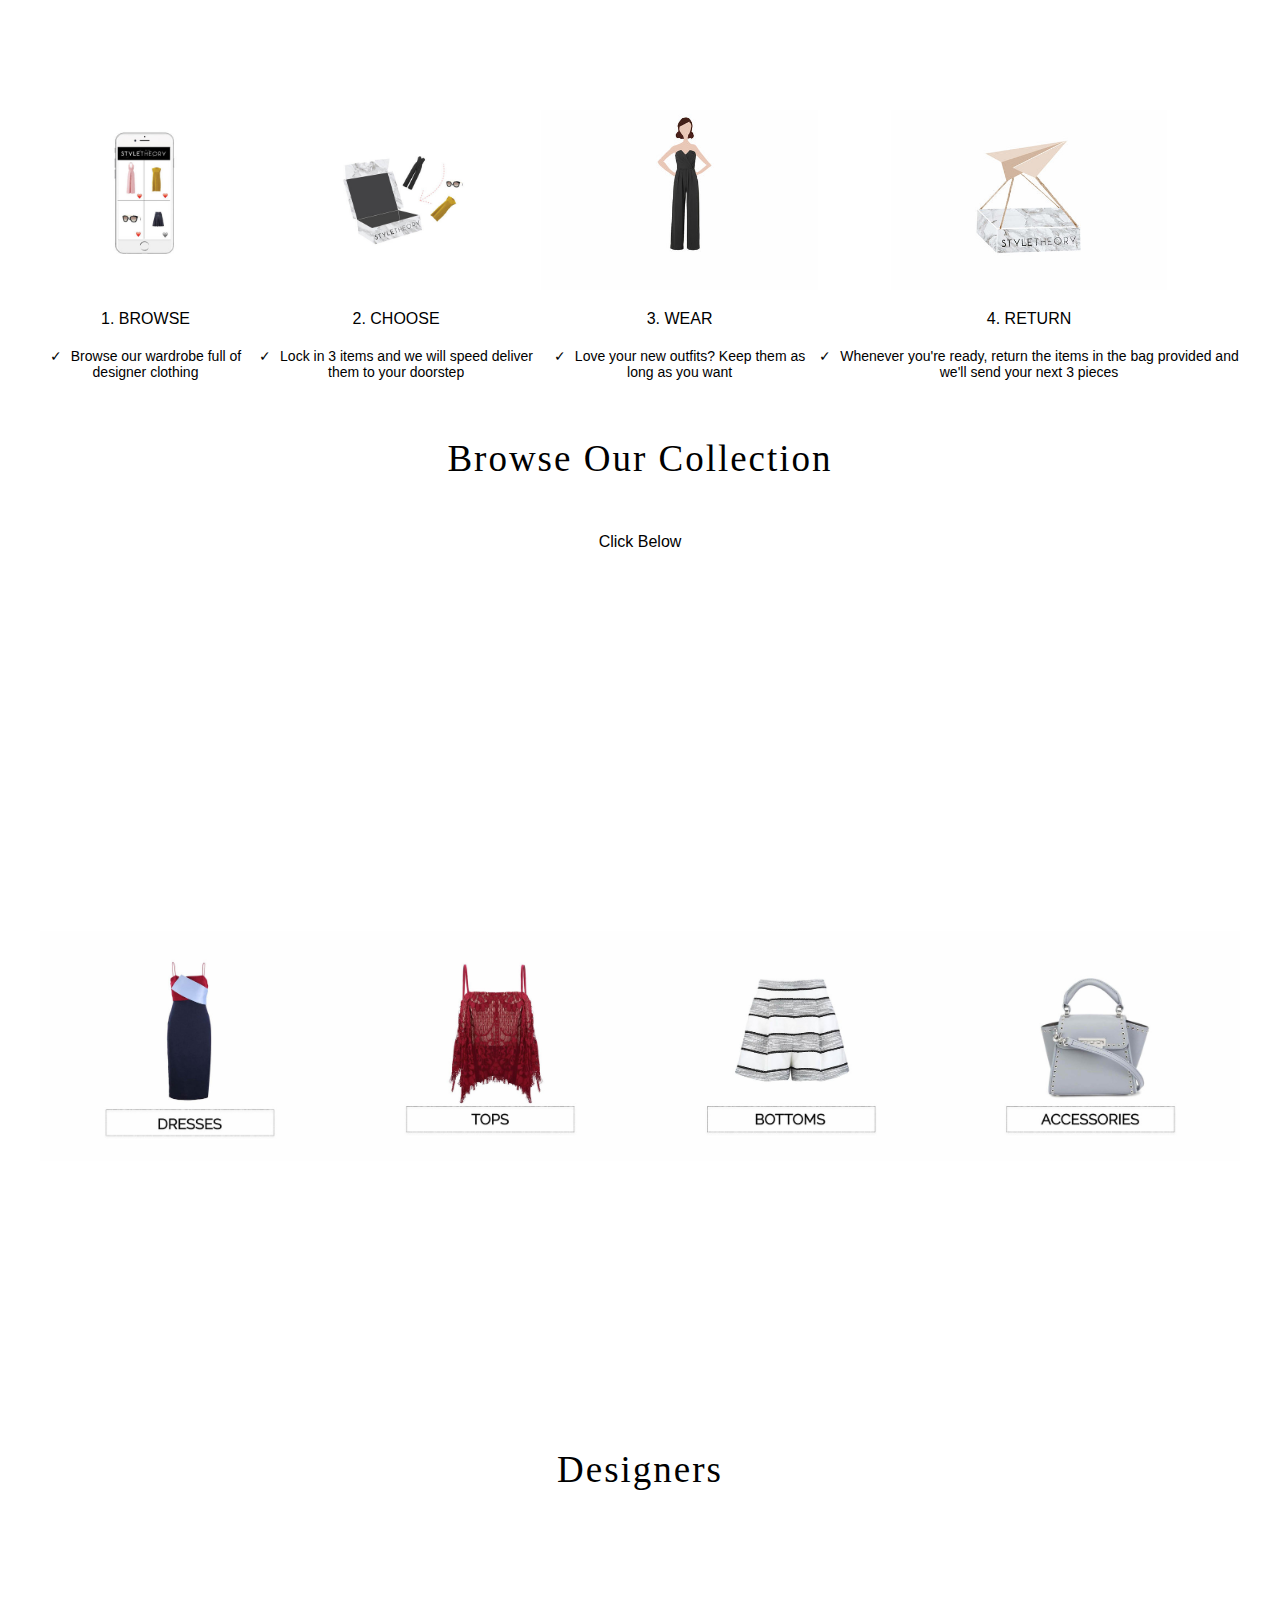
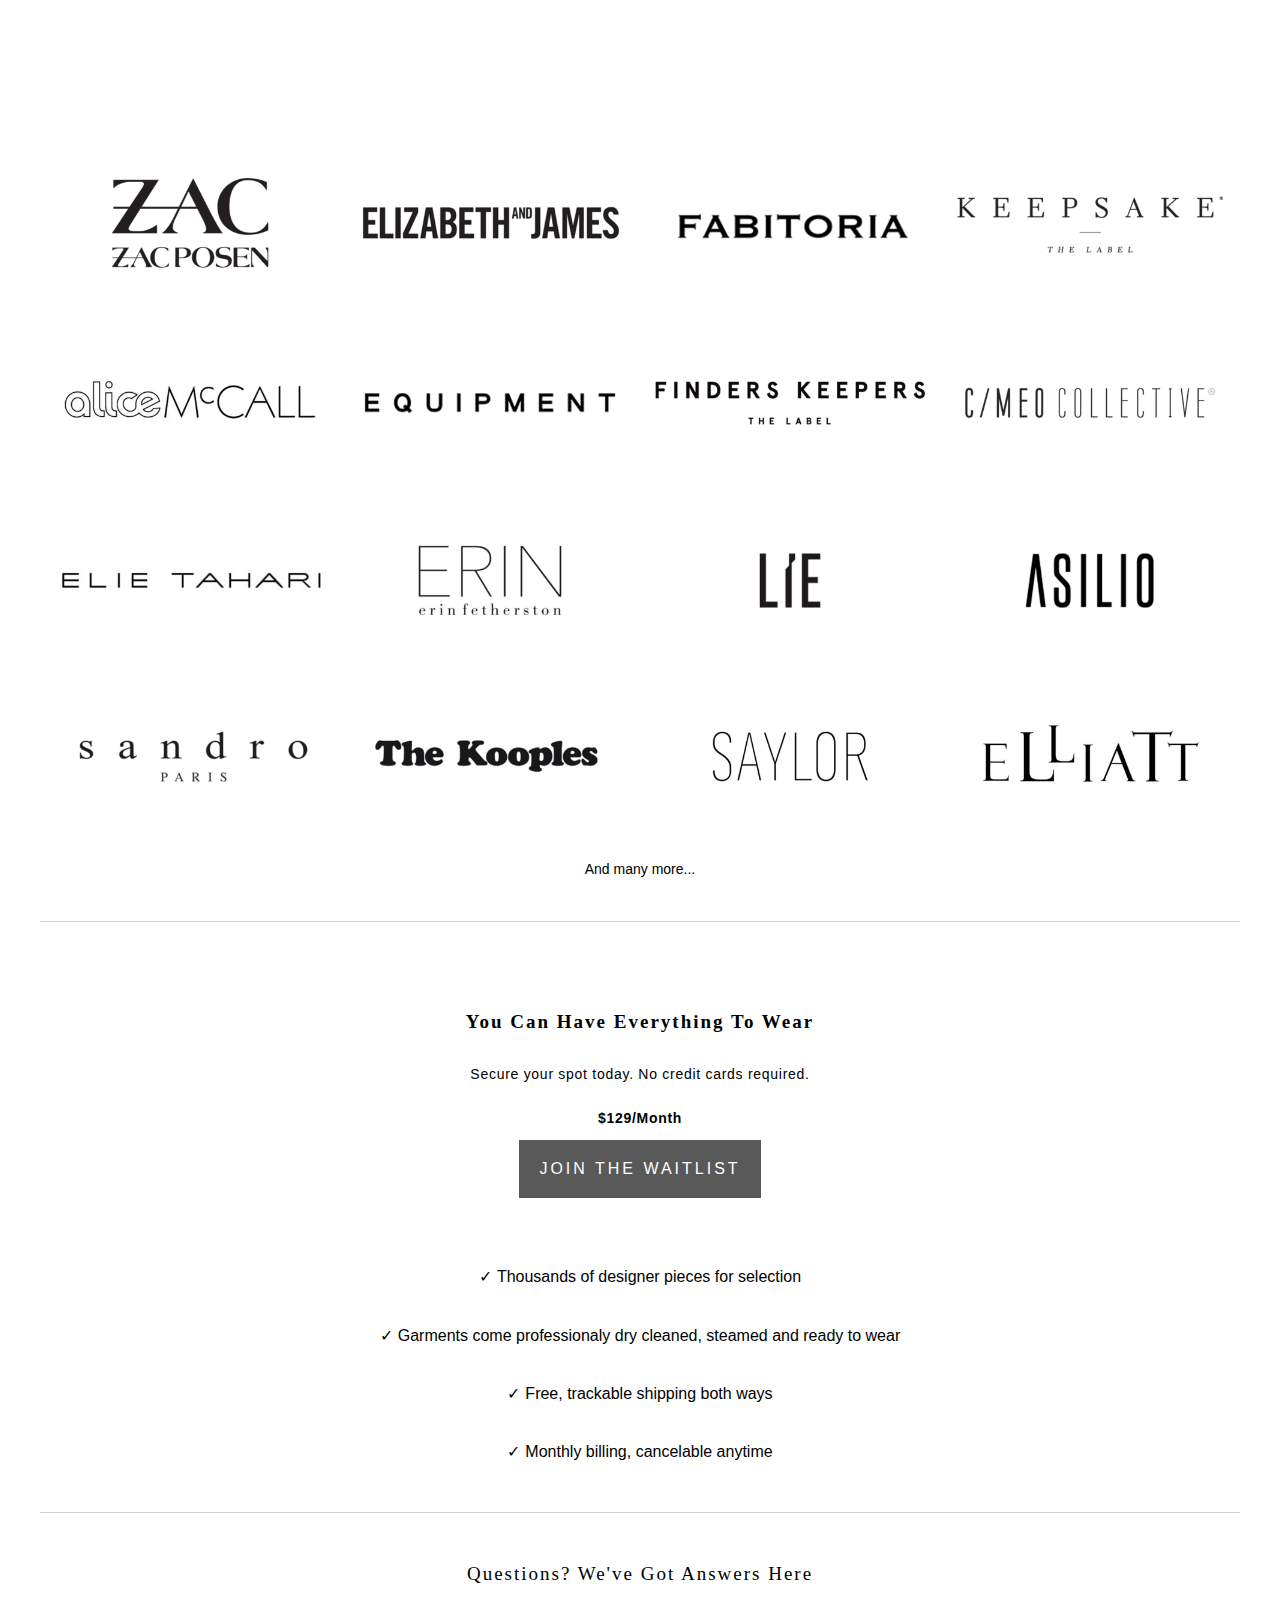
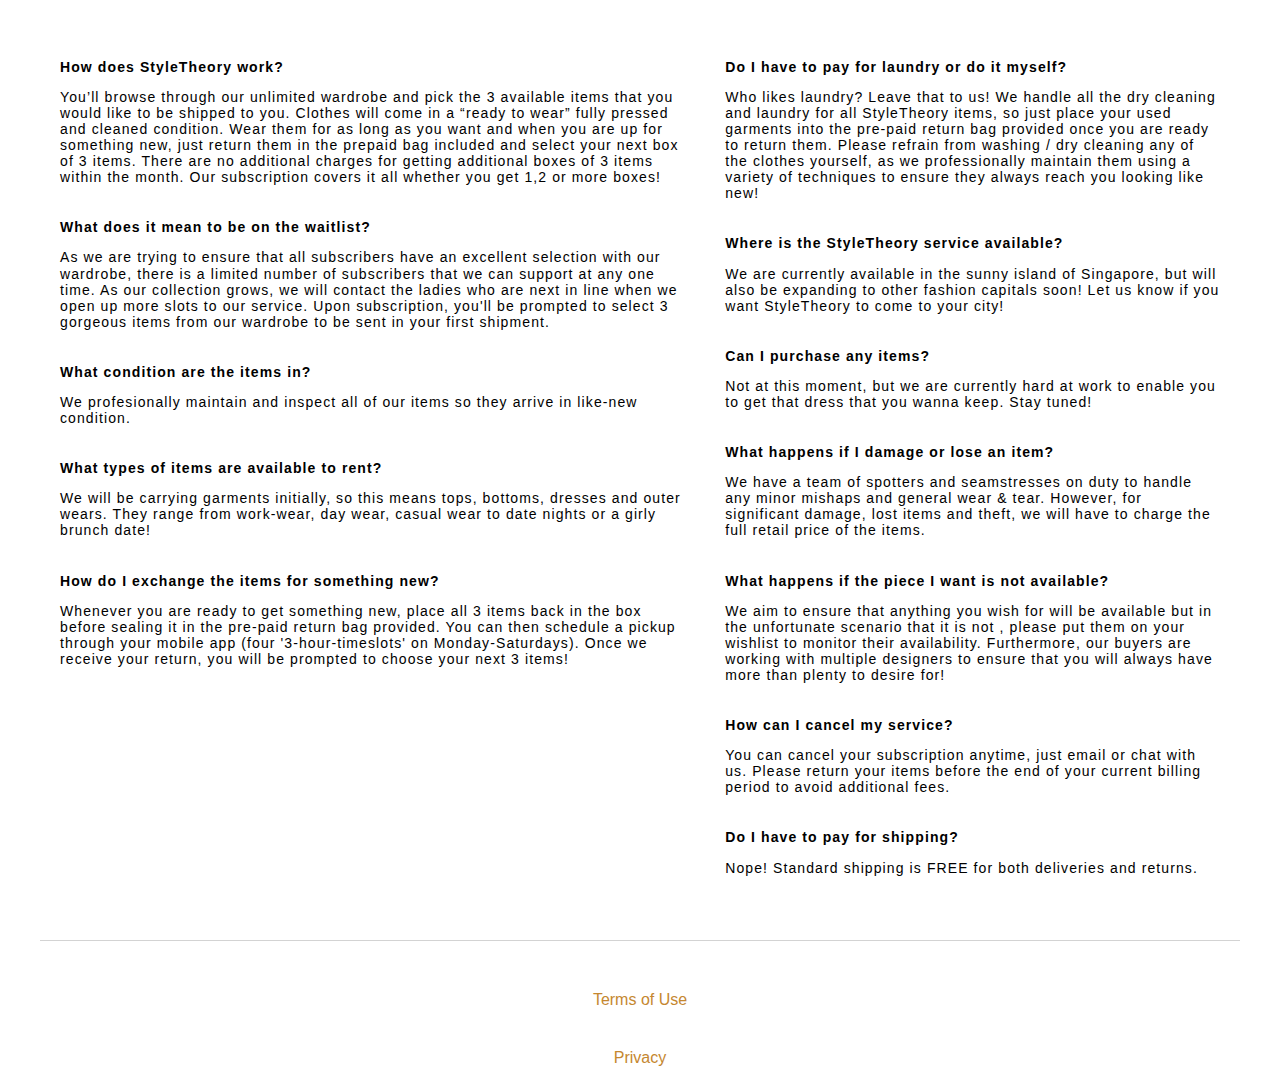
==== commit 22d292e9: "make bg full" ====
--- a/index.html
+++ b/index.html
@@ -5,7 +5,7 @@
     <meta http-equiv="x-ua-compatible" content="ie=edge" />
     <meta name="viewport" content="width=device-width, initial-scale=1" />
     <title>StyleTheory</title>
-    <link rel="stylesheet" href="style.css" />
+    <link rel="stylesheet" href="/style.css" />
   </head>
   <body>
     <section class="block tagline-block">
--- a/style.css
+++ b/style.css
@@ -500,6 +500,7 @@
   background-attachment: fixed;
   background-position: center;
   background-repeat: no-repeat;
+  background-size: cover;
   position: absolute;
   top: 0;
   left: 0;
@@ -511,14 +512,11 @@
   .background-image.background-image__one {
     background-image: url("images/background-one.jpg"); }
   .background-image.background-image__two {
-    background-image: url("images/background-two.jpg");
-    background-size: cover; }
+    background-image: url("images/background-two.jpg"); }
   .background-image.background-image__three {
-    background-image: url("images/background-three.jpg");
-    background-size: cover; }
+    background-image: url("images/background-three.jpg"); }
   .background-image.background-image__terms {
-    background-image: url("images/background-terms.jpg");
-    background-size: cover; }
+    background-image: url("images/background-terms.jpg"); }
 
 .tagline-block {
   height: 100%; }
@@ -1086,6 +1084,8 @@
     margin: 0 auto; }
 
 @media (min-width: 960px) {
+  .block {
+    padding: 0px 40px; }
   .main-header .main-header__title {
     text-align: left; }
   .instruction-steps {
